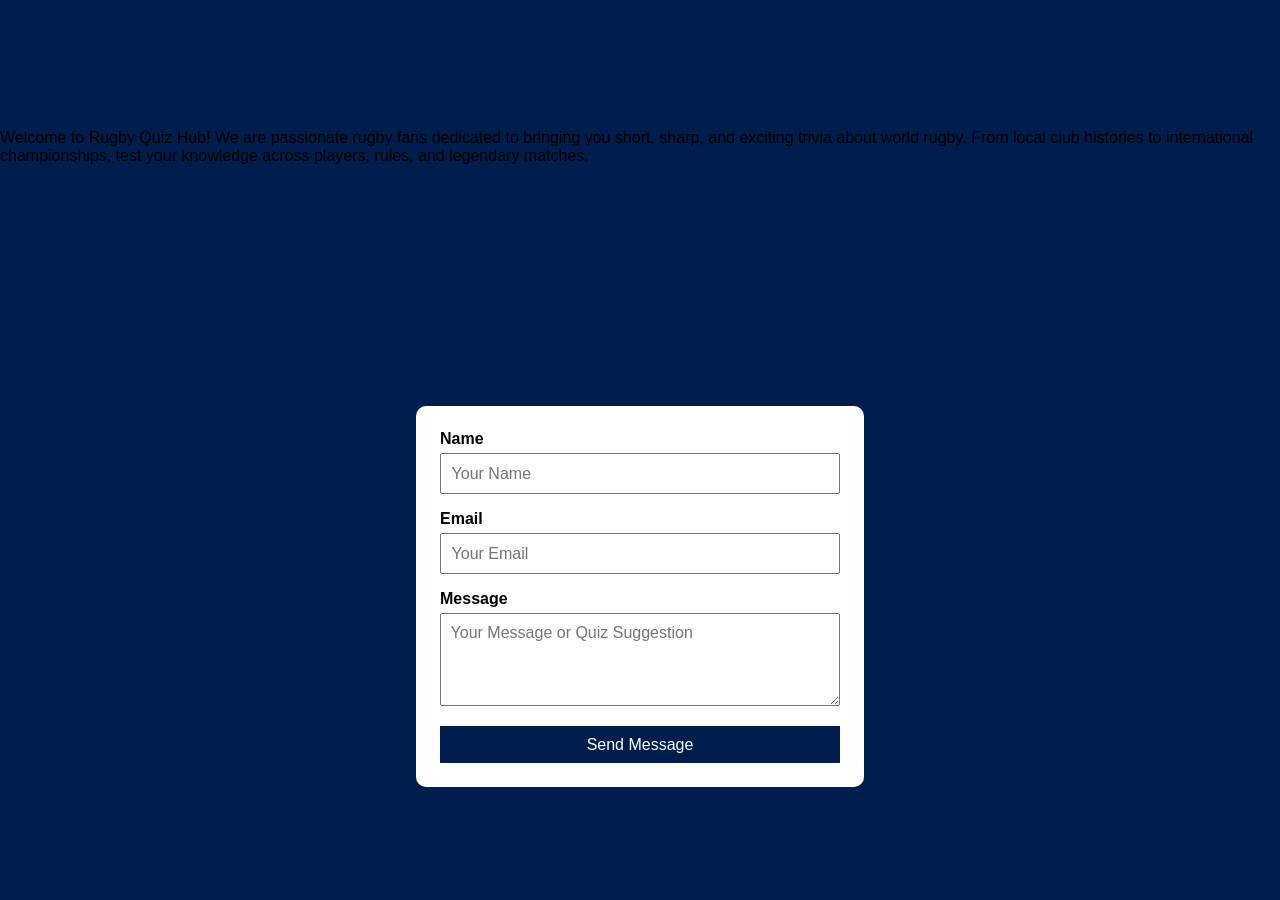
==== Feedback.html @ ea7ba4f9 "update" ====
<!DOCTYPE html>
<html lang="en">
<head>
    <meta charset="UTF-8">
    <meta name="viewport" content="width=device-width, initial-scale=1.0">
    <title>FeedBack</title>
    <style>
body {
  margin: 0;
  min-height: 100vh;
  display: grid;
  place-items: center;
  background: #001e4d;
  font-family: sans-serif;
}
#contactForm {
  width: 90vw;
  max-width: 400px;
  padding: 1.5rem;
  background: #fff;
  border-radius: 10px;
}
.form-group { margin-bottom: 1rem; }
label { display: block; font-weight: bold; margin-bottom: 0.3rem; }
input, textarea, button {
  width: 100%;
  padding: 0.6rem;
  box-sizing: border-box;
  font: inherit;
}
button {
  color: #fff;
  background: #001e4d;
  border: 0;
  cursor: pointer;
}




    </style>
</head>
<body>
    <section>
<p>
    Welcome to Rugby Quiz Hub! We are passionate rugby fans dedicated to bringing you short, sharp, and exciting trivia about world rugby. From local club histories to international championships, test your knowledge across players, rules, and legendary matches.

</p>
</section>

<section>
<form id="contactForm">
        <div class="form-group">
          <label for="name">Name</label>
          <input type="text" id="name" placeholder="Your Name" required />
        </div>
        <div class="form-group">
          <label for="email">Email</label>
          <input type="email" id="email" placeholder="Your Email" required />
        </div>
        <div class="form-group">
          <label for="message">Message</label>
          <textarea id="message" rows="4" placeholder="Your Message or Quiz Suggestion" required></textarea>
        </div>
        <button type="submit">Send Message</button>
      </form>

</section>
<script>
const form = document.getElementById("contactForm");

form.addEventListener("submit", e => {
  e.preventDefault();

  const email = document.getElementById("email").value.trim();
  const message = document.getElementById("message").value.trim();

  const saved = JSON.parse(localStorage.getItem("feedback")) || [];
  saved.push({ email, message });
  localStorage.setItem("feedback", JSON.stringify(saved));

  form.reset();
  alert("Thanks! Your message was saved.");
});


 </script>

</body>
</html>
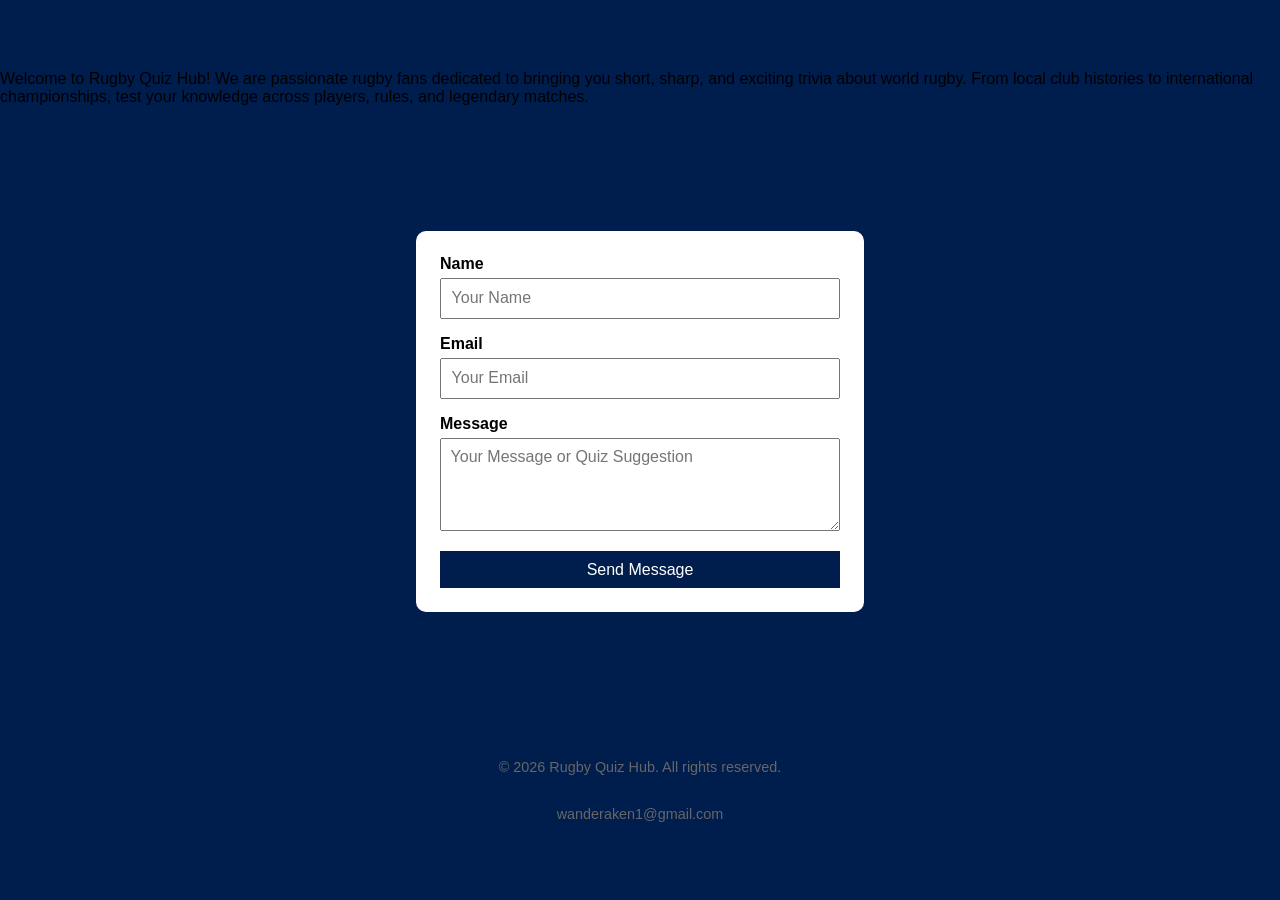
==== commit 322ad8dd: "footer" ====
--- a/Feedback.html
+++ b/Feedback.html
@@ -12,6 +12,12 @@
   place-items: center;
   background: #001e4d;
   font-family: sans-serif;
+}
+p {
+    width: 100%;
+    border: 0cap;
+    text-align: left;
+    display: flex;
 }
 #contactForm {
   width: 90vw;
@@ -33,21 +39,24 @@
   background: #001e4d;
   border: 0;
   cursor: pointer;
+
 }
 
-
-
-
+/* Footer */
+    footer {
+      text-align: center;
+      padding: 1.5rem;
+      font-size: 0.9rem;
+      color: #666;
+    }
     </style>
 </head>
 <body>
     <section>
 <p>
     Welcome to Rugby Quiz Hub! We are passionate rugby fans dedicated to bringing you short, sharp, and exciting trivia about world rugby. From local club histories to international championships, test your knowledge across players, rules, and legendary matches.
-
 </p>
 </section>
-
 <section>
 <form id="contactForm">
         <div class="form-group">
@@ -66,6 +75,10 @@
       </form>
 
 </section>
+<footer> 
+    <p>&copy; 2026 Rugby Quiz Hub. All rights reserved.</p>
+    <br>wanderaken1@gmail.com<br>
+</footer>
 <script>
 const form = document.getElementById("contactForm");
 
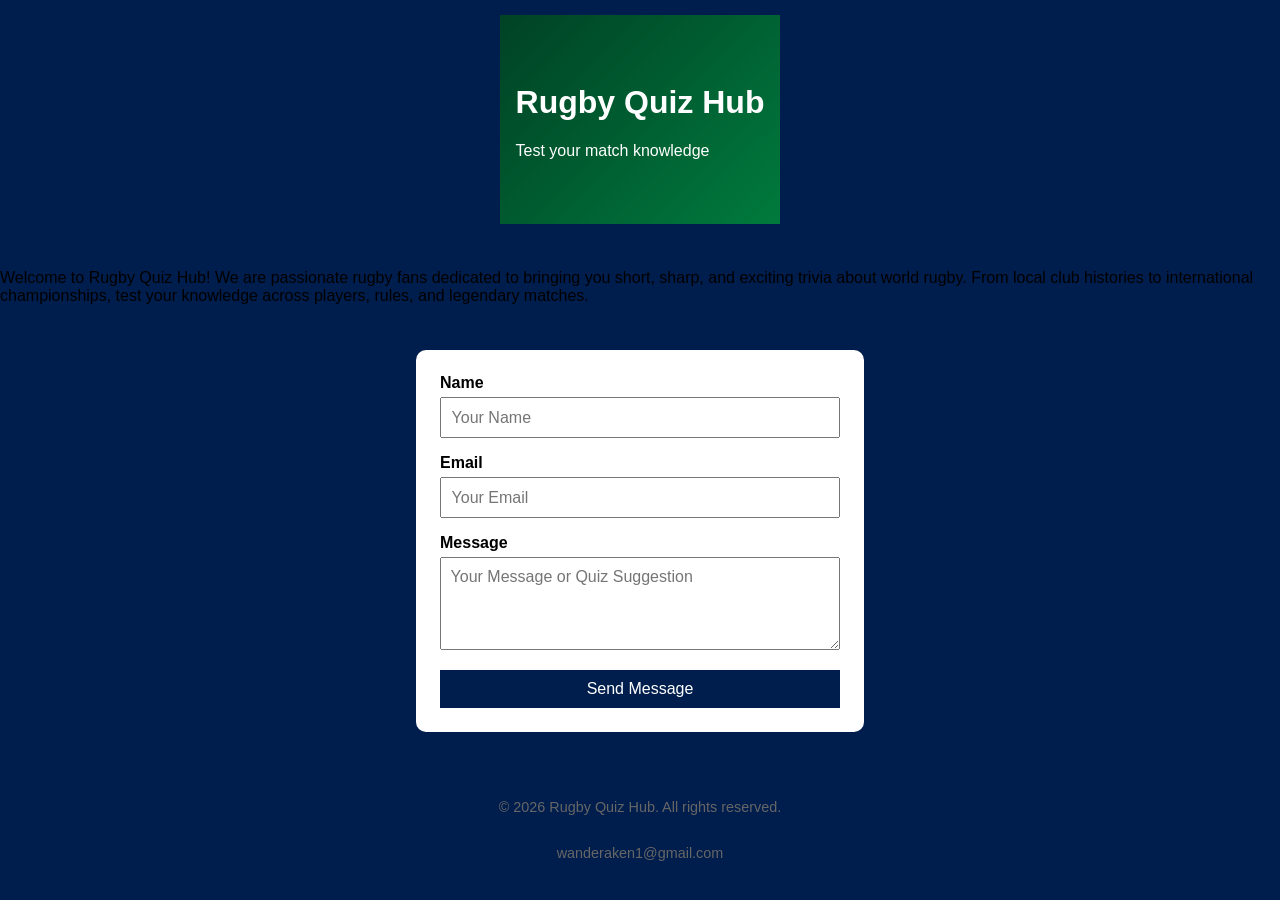
==== commit 2b07dfdf: "Header" ====
--- a/Feedback.html
+++ b/Feedback.html
@@ -12,7 +12,14 @@
   place-items: center;
   background: #001e4d;
   font-family: sans-serif;
-}
+}header {
+      background: linear-gradient(135deg, #004225, #007a3d);
+      color: #ffffff;
+      text-align: center;
+      padding: 3rem 1rem;
+    }
+
+
 p {
     width: 100%;
     border: 0cap;
@@ -52,6 +59,14 @@
     </style>
 </head>
 <body>
+<header>
+    <h1>Rugby Quiz Hub</h1>
+    <p>Test your match knowledge
+        
+    </p>
+  </header>
+
+
     <section>
 <p>
     Welcome to Rugby Quiz Hub! We are passionate rugby fans dedicated to bringing you short, sharp, and exciting trivia about world rugby. From local club histories to international championships, test your knowledge across players, rules, and legendary matches.
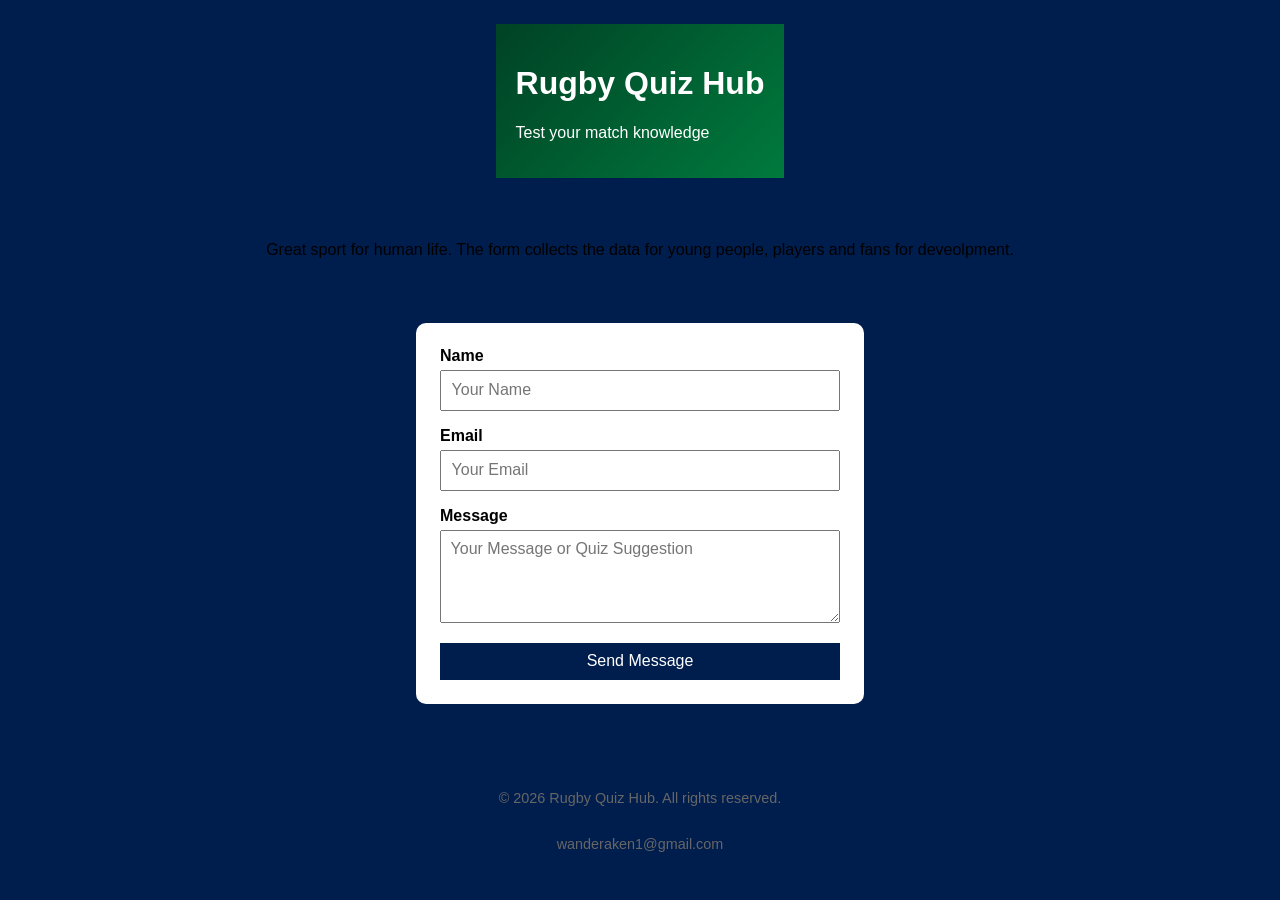
==== commit dff1099a: "update" ====
--- a/Feedback.html
+++ b/Feedback.html
@@ -16,7 +16,8 @@
       background: linear-gradient(135deg, #004225, #007a3d);
       color: #ffffff;
       text-align: center;
-      padding: 3rem 1rem;
+      padding:20px;
+      border: #004225 100%;
     }
 
 
@@ -68,9 +69,7 @@
 
 
     <section>
-<p>
-    Welcome to Rugby Quiz Hub! We are passionate rugby fans dedicated to bringing you short, sharp, and exciting trivia about world rugby. From local club histories to international championships, test your knowledge across players, rules, and legendary matches.
-</p>
+<p> Great sport for human life. The form collects the data for young people, players and fans for deveolpment.</p>
 </section>
 <section>
 <form id="contactForm">
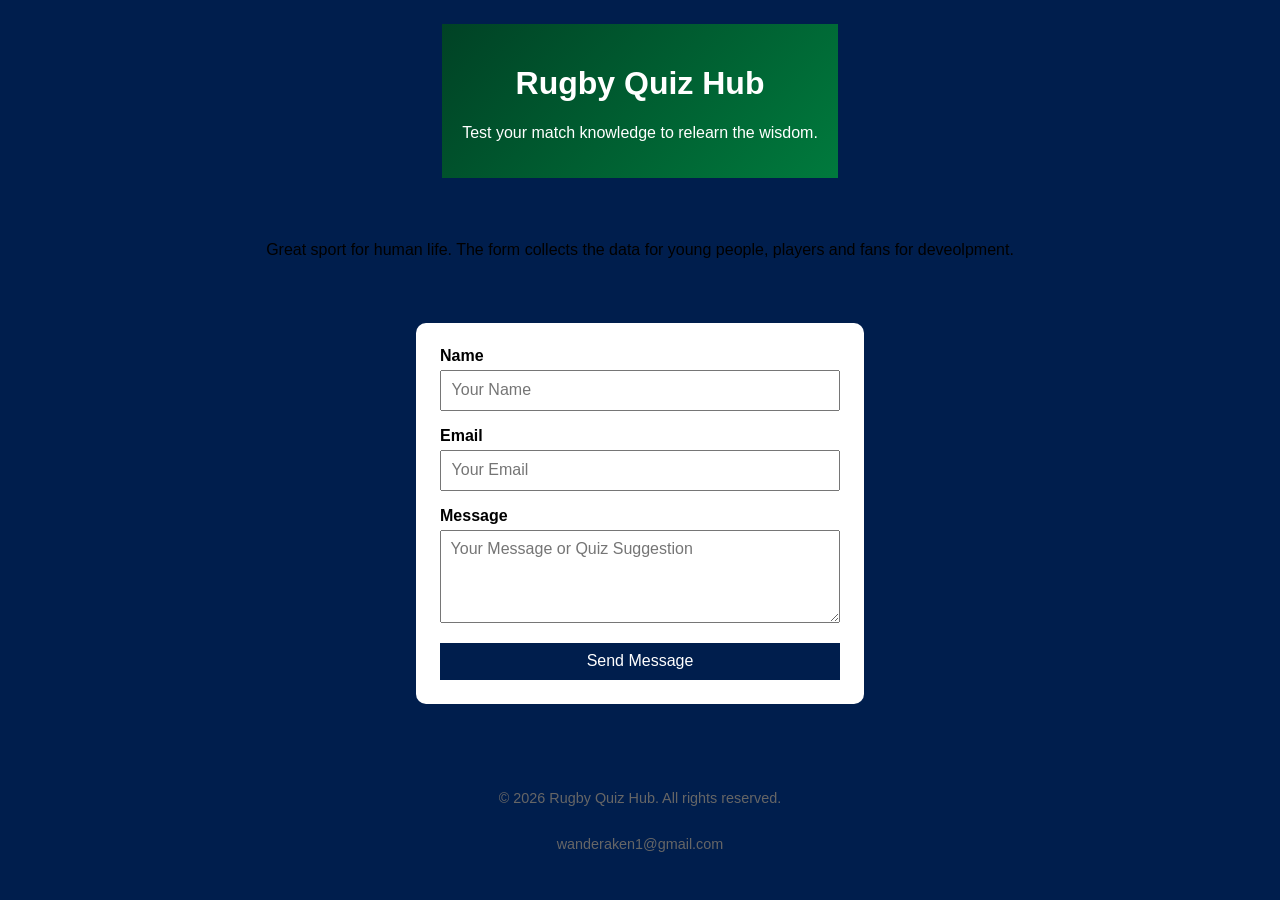
==== commit ad5fe82d: "update" ====
--- a/Feedback.html
+++ b/Feedback.html
@@ -62,7 +62,7 @@
 <body>
 <header>
     <h1>Rugby Quiz Hub</h1>
-    <p>Test your match knowledge
+    <p>Test your match knowledge to relearn the wisdom.
         
     </p>
   </header>
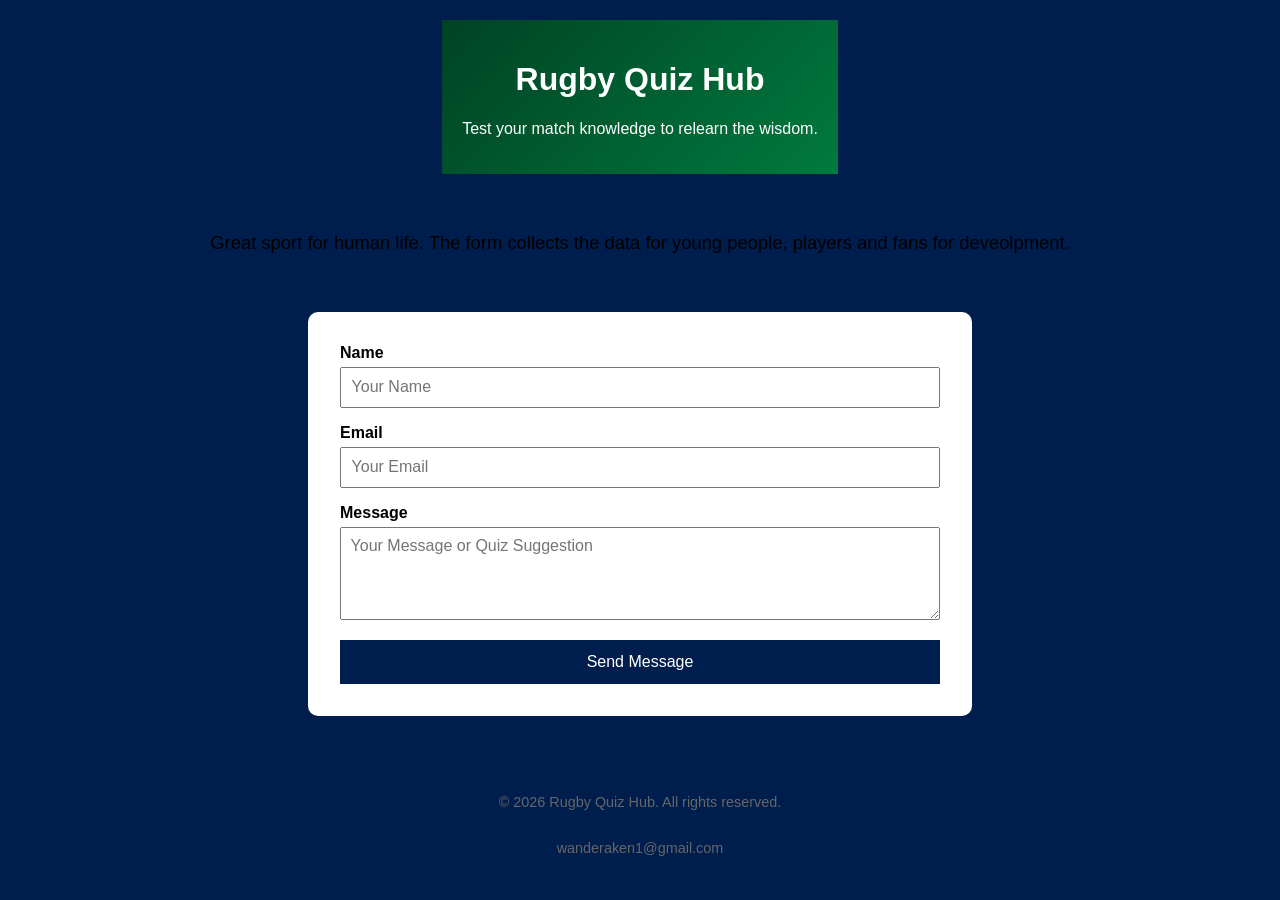
==== commit f873c102: "queries media" ====
--- a/Feedback.html
+++ b/Feedback.html
@@ -57,17 +57,37 @@
       font-size: 0.9rem;
       color: #666;
     }
+@media (max-width: 360px) {
+  header h1 { font-size: 1.4rem; }
+  section { padding: 0 .75rem; font-size: .9rem; }
+  #contactForm { width: 94vw; padding: 1rem; }
+  footer { font-size: .8rem; }
+}
+@media (min-width: 600px) {
+  #contactForm { max-width: 500px; }
+  section p { text-align: center; font-size: 1.05rem; }
+}
+@media (min-width: 1024px) {
+  #contactForm { max-width: 600px; padding: 2rem; }
+  section p { font-size: 1.15rem; }
+  button { padding: .8rem;}}
+@media (min-width: 1440px) {
+  header h1 { font-size: 3rem; }
+  #contactForm { max-width: 650px; }}
+@media (max-height: 480px) and (orientation: landscape) {
+  header { padding: .6rem 1rem; }
+  header h1 { font-size: 1.3rem; }
+  textarea { min-height: 4rem; }
+  footer { padding: .75rem; }
+}
     </style>
 </head>
 <body>
 <header>
     <h1>Rugby Quiz Hub</h1>
-    <p>Test your match knowledge to relearn the wisdom.
-        
+    <p>Test your match knowledge to relearn the wisdom.       
     </p>
   </header>
-
-
     <section>
 <p> Great sport for human life. The form collects the data for young people, players and fans for deveolpment.</p>
 </section>
@@ -87,7 +107,6 @@
         </div>
         <button type="submit">Send Message</button>
       </form>
-
 </section>
 <footer> 
     <p>&copy; 2026 Rugby Quiz Hub. All rights reserved.</p>
@@ -95,23 +114,16 @@
 </footer>
 <script>
 const form = document.getElementById("contactForm");
-
 form.addEventListener("submit", e => {
   e.preventDefault();
-
   const email = document.getElementById("email").value.trim();
   const message = document.getElementById("message").value.trim();
-
   const saved = JSON.parse(localStorage.getItem("feedback")) || [];
   saved.push({ email, message });
   localStorage.setItem("feedback", JSON.stringify(saved));
-
   form.reset();
   alert("Thanks! Your message was saved.");
 });
-
-
  </script>
-
 </body>
 </html>
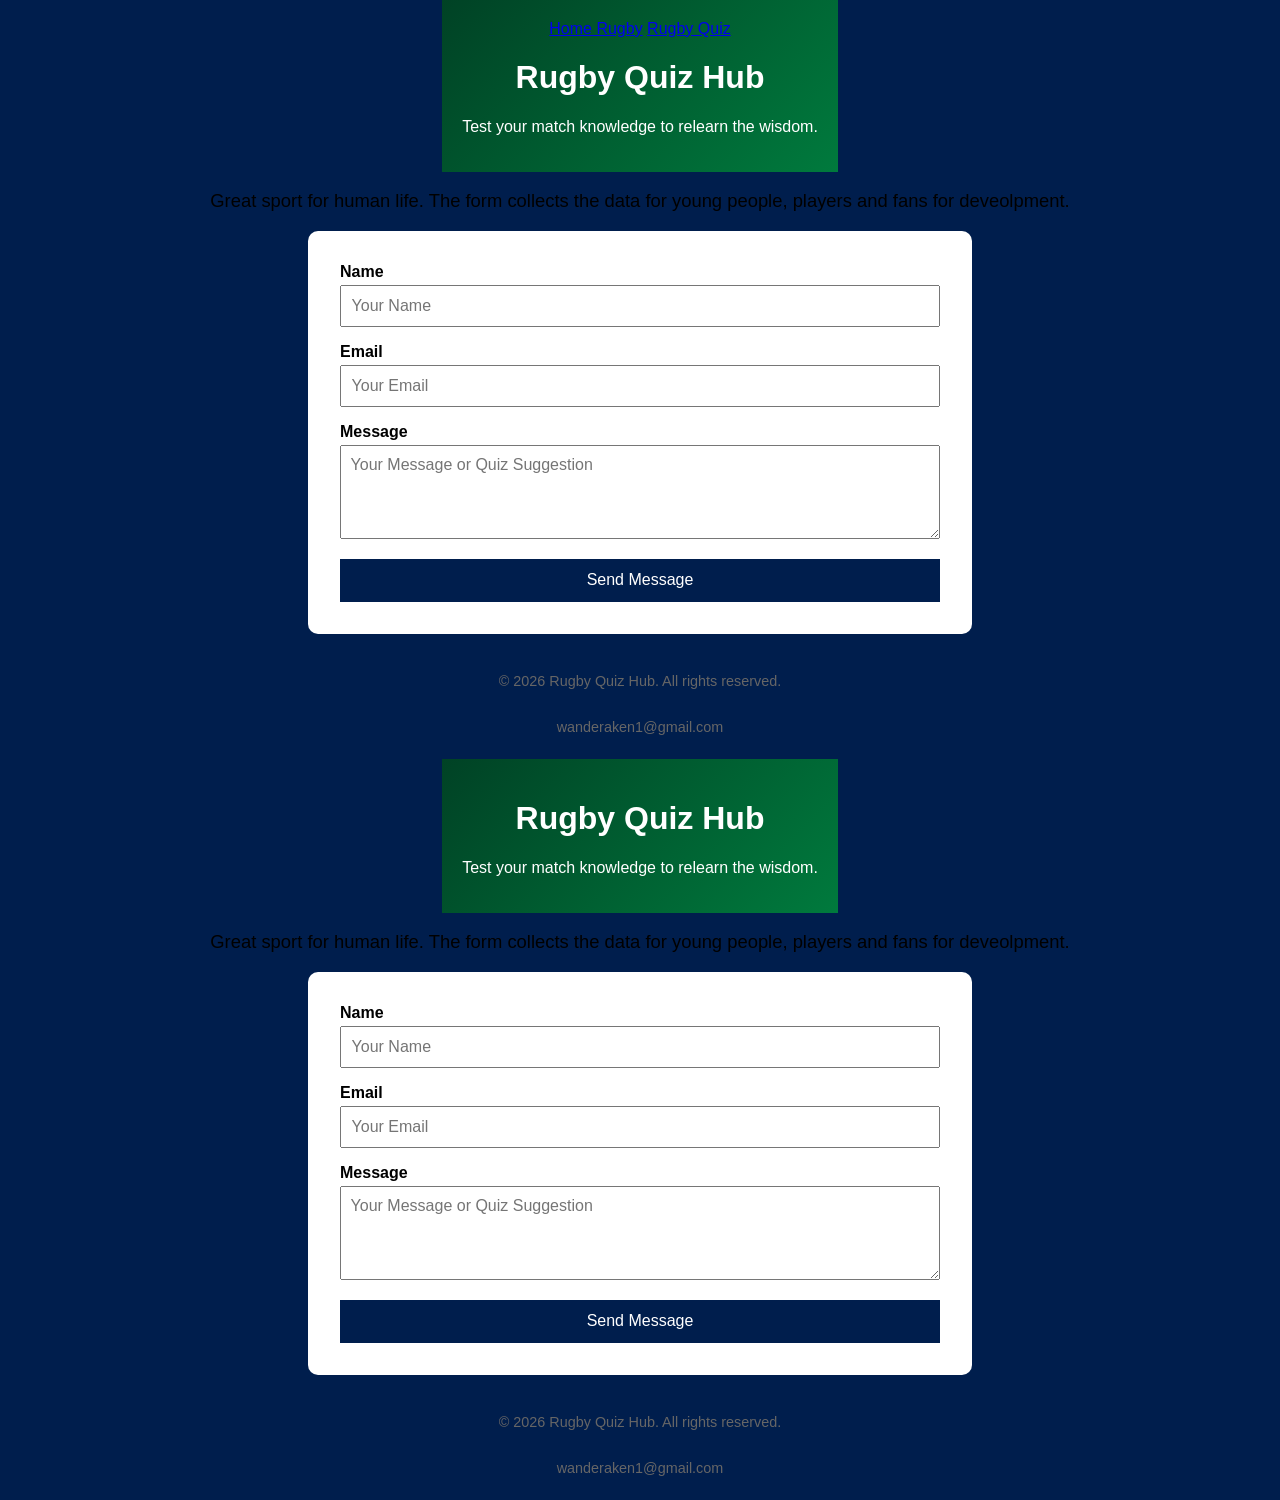
==== commit abacd90d: "a tag updates" ====
--- a/Feedback.html
+++ b/Feedback.html
@@ -1,4 +1,135 @@
 <!DOCTYPE html>
+<html lang="en">
+<head>
+    <meta charset="UTF-8">
+    <meta name="viewport" content="width=device-width, initial-scale=1.0">
+    <title>FeedBack</title>
+    <style>
+body {
+  margin: 0;
+  min-height: 100vh;
+  display: grid;
+  place-items: center;
+  background: #001e4d;
+  font-family: sans-serif;
+}header {
+      background: linear-gradient(135deg, #004225, #007a3d);
+      color: #ffffff;
+      text-align: center;
+      padding:20px;
+      border: #004225 100%;
+    }
+
+
+p {
+    width: 100%;
+    border: 0cap;
+    text-align: left;
+    display: flex;
+}
+#contactForm {
+  width: 90vw;
+  max-width: 400px;
+  padding: 1.5rem;
+  background: #fff;
+  border-radius: 10px;
+}
+.form-group { margin-bottom: 1rem; }
+label { display: block; font-weight: bold; margin-bottom: 0.3rem; }
+input, textarea, button {
+  width: 100%;
+  padding: 0.6rem;
+  box-sizing: border-box;
+  font: inherit;
+}
+button {
+  color: #fff;
+  background: #001e4d;
+  border: 0;
+  cursor: pointer;
+
+}
+
+/* Footer */
+    footer {
+      text-align: center;
+      padding: 1.5rem;
+      font-size: 0.9rem;
+      color: #666;
+    }
+@media (max-width: 360px) {
+  header h1 { font-size: 1.4rem; }
+  section { padding: 0 .75rem; font-size: .9rem; }
+  #contactForm { width: 94vw; padding: 1rem; }
+  footer { font-size: .8rem; }
+}
+@media (min-width: 600px) {
+  #contactForm { max-width: 500px; }
+  section p { text-align: center; font-size: 1.05rem; }
+}
+@media (min-width: 1024px) {
+  #contactForm { max-width: 600px; padding: 2rem; }
+  section p { font-size: 1.15rem; }
+  button { padding: .8rem;}}
+@media (min-width: 1440px) {
+  header h1 { font-size: 3rem; }
+  #contactForm { max-width: 650px; }}
+@media (max-height: 480px) and (orientation: landscape) {
+  header { padding: .6rem 1rem; }
+  header h1 { font-size: 1.3rem; }
+  textarea { min-height: 4rem; }
+  footer { padding: .75rem; }
+}
+    </style>
+</head>
+<body>
+<header>
+  <a href="Home.html">Home Rugby</a>
+  <a href="index.html">Rugby Quiz</a>
+
+    <h1>Rugby Quiz Hub</h1>
+    <p>Test your match knowledge to relearn the wisdom.       
+    </p>
+  </header>
+    <section>
+<p> Great sport for human life. The form collects the data for young people, players and fans for deveolpment.</p>
+</section>
+<section>
+<form id="contactForm">
+        <div class="form-group">
+          <label for="name">Name</label>
+          <input type="text" id="name" placeholder="Your Name" required />
+        </div>
+        <div class="form-group">
+          <label for="email">Email</label>
+          <input type="email" id="email" placeholder="Your Email" required />
+        </div>
+        <div class="form-group">
+          <label for="message">Message</label>
+          <textarea id="message" rows="4" placeholder="Your Message or Quiz Suggestion" required></textarea>
+        </div>
+        <button type="submit">Send Message</button>
+      </form>
+</section>
+<footer> 
+    <p>&copy; 2026 Rugby Quiz Hub. All rights reserved.</p>
+    <br>wanderaken1@gmail.com<br>
+</footer>
+<script>
+const form = document.getElementById("contactForm");
+form.addEventListener("submit", e => {
+  e.preventDefault();
+  const email = document.getElementById("email").value.trim();
+  const message = document.getElementById("message").value.trim();
+  const saved = JSON.parse(localStorage.getItem("feedback")) || [];
+  saved.push({ email, message });
+  localStorage.setItem("feedback", JSON.stringify(saved));
+  form.reset();
+  alert("Thanks! Your message was saved.");
+});
+ </script>
+</body>
+</html><!DOCTYPE html>
 <html lang="en">
 <head>
     <meta charset="UTF-8">
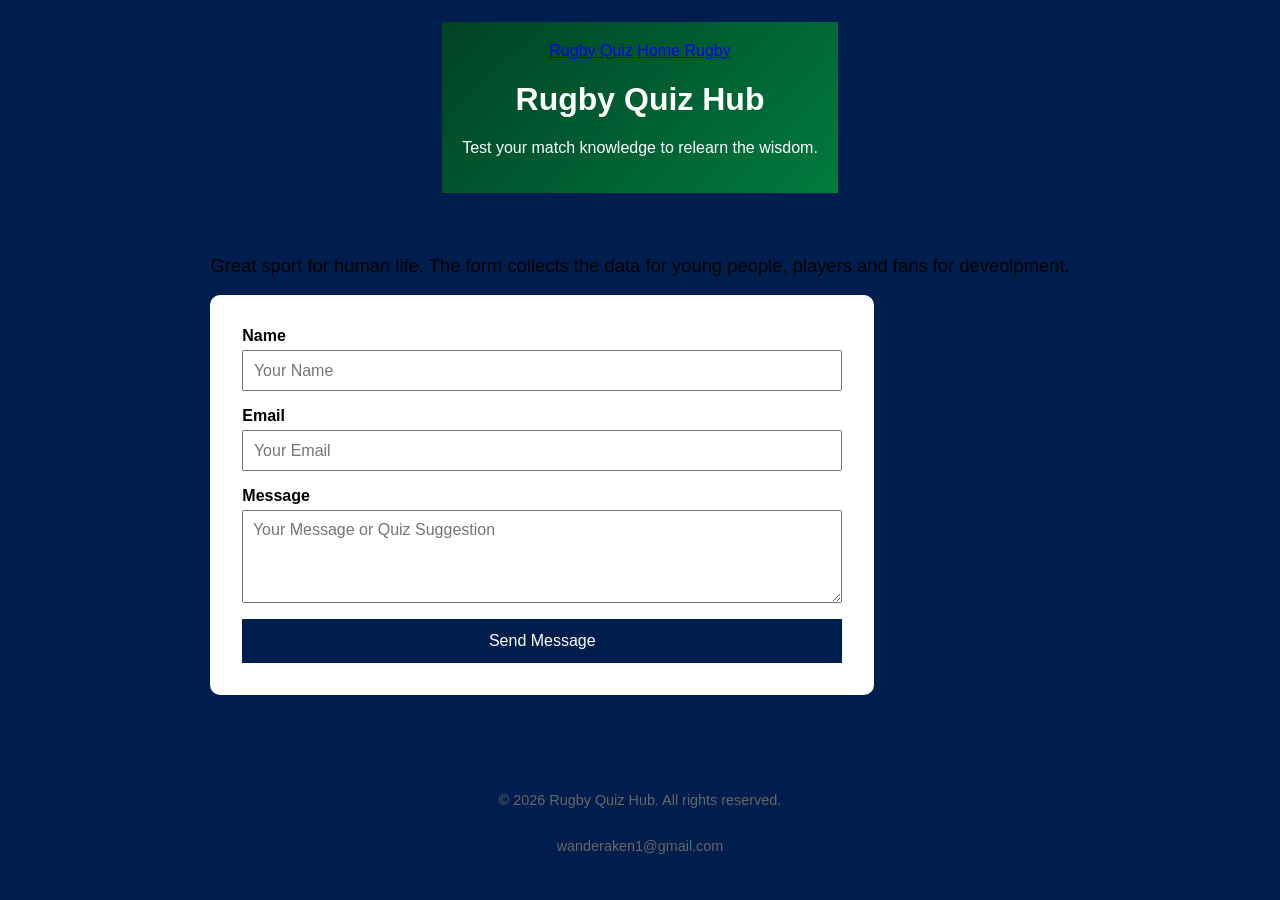
==== commit ef1ba3b7: "Rugby Quiz" ====
--- a/Feedback.html
+++ b/Feedback.html
@@ -1,134 +1,4 @@
-<!DOCTYPE html>
-<html lang="en">
-<head>
-    <meta charset="UTF-8">
-    <meta name="viewport" content="width=device-width, initial-scale=1.0">
-    <title>FeedBack</title>
-    <style>
-body {
-  margin: 0;
-  min-height: 100vh;
-  display: grid;
-  place-items: center;
-  background: #001e4d;
-  font-family: sans-serif;
-}header {
-      background: linear-gradient(135deg, #004225, #007a3d);
-      color: #ffffff;
-      text-align: center;
-      padding:20px;
-      border: #004225 100%;
-    }
 
-
-p {
-    width: 100%;
-    border: 0cap;
-    text-align: left;
-    display: flex;
-}
-#contactForm {
-  width: 90vw;
-  max-width: 400px;
-  padding: 1.5rem;
-  background: #fff;
-  border-radius: 10px;
-}
-.form-group { margin-bottom: 1rem; }
-label { display: block; font-weight: bold; margin-bottom: 0.3rem; }
-input, textarea, button {
-  width: 100%;
-  padding: 0.6rem;
-  box-sizing: border-box;
-  font: inherit;
-}
-button {
-  color: #fff;
-  background: #001e4d;
-  border: 0;
-  cursor: pointer;
-
-}
-
-/* Footer */
-    footer {
-      text-align: center;
-      padding: 1.5rem;
-      font-size: 0.9rem;
-      color: #666;
-    }
-@media (max-width: 360px) {
-  header h1 { font-size: 1.4rem; }
-  section { padding: 0 .75rem; font-size: .9rem; }
-  #contactForm { width: 94vw; padding: 1rem; }
-  footer { font-size: .8rem; }
-}
-@media (min-width: 600px) {
-  #contactForm { max-width: 500px; }
-  section p { text-align: center; font-size: 1.05rem; }
-}
-@media (min-width: 1024px) {
-  #contactForm { max-width: 600px; padding: 2rem; }
-  section p { font-size: 1.15rem; }
-  button { padding: .8rem;}}
-@media (min-width: 1440px) {
-  header h1 { font-size: 3rem; }
-  #contactForm { max-width: 650px; }}
-@media (max-height: 480px) and (orientation: landscape) {
-  header { padding: .6rem 1rem; }
-  header h1 { font-size: 1.3rem; }
-  textarea { min-height: 4rem; }
-  footer { padding: .75rem; }
-}
-    </style>
-</head>
-<body>
-<header>
-  <a href="Home.html">Home Rugby</a>
-  <a href="index.html">Rugby Quiz</a>
-
-    <h1>Rugby Quiz Hub</h1>
-    <p>Test your match knowledge to relearn the wisdom.       
-    </p>
-  </header>
-    <section>
-<p> Great sport for human life. The form collects the data for young people, players and fans for deveolpment.</p>
-</section>
-<section>
-<form id="contactForm">
-        <div class="form-group">
-          <label for="name">Name</label>
-          <input type="text" id="name" placeholder="Your Name" required />
-        </div>
-        <div class="form-group">
-          <label for="email">Email</label>
-          <input type="email" id="email" placeholder="Your Email" required />
-        </div>
-        <div class="form-group">
-          <label for="message">Message</label>
-          <textarea id="message" rows="4" placeholder="Your Message or Quiz Suggestion" required></textarea>
-        </div>
-        <button type="submit">Send Message</button>
-      </form>
-</section>
-<footer> 
-    <p>&copy; 2026 Rugby Quiz Hub. All rights reserved.</p>
-    <br>wanderaken1@gmail.com<br>
-</footer>
-<script>
-const form = document.getElementById("contactForm");
-form.addEventListener("submit", e => {
-  e.preventDefault();
-  const email = document.getElementById("email").value.trim();
-  const message = document.getElementById("message").value.trim();
-  const saved = JSON.parse(localStorage.getItem("feedback")) || [];
-  saved.push({ email, message });
-  localStorage.setItem("feedback", JSON.stringify(saved));
-  form.reset();
-  alert("Thanks! Your message was saved.");
-});
- </script>
-</body>
 </html><!DOCTYPE html>
 <html lang="en">
 <head>
@@ -215,10 +85,14 @@
 </head>
 <body>
 <header>
+  <a href="index.html">Rugby Quiz</a>
+  <a href="Home.html">Home Rugby</a>
     <h1>Rugby Quiz Hub</h1>
     <p>Test your match knowledge to relearn the wisdom.       
     </p>
   </header>
+  <main>
+
     <section>
 <p> Great sport for human life. The form collects the data for young people, players and fans for deveolpment.</p>
 </section>
@@ -239,12 +113,13 @@
         <button type="submit">Send Message</button>
       </form>
 </section>
+  </main>
 <footer> 
     <p>&copy; 2026 Rugby Quiz Hub. All rights reserved.</p>
     <br>wanderaken1@gmail.com<br>
 </footer>
 <script>
-const form = document.getElementById("contactForm");
+const Form = document.getElementById("contactForm");
 form.addEventListener("submit", e => {
   e.preventDefault();
   const email = document.getElementById("email").value.trim();
@@ -254,7 +129,7 @@
   localStorage.setItem("feedback", JSON.stringify(saved));
   form.reset();
   alert("Thanks! Your message was saved.");
-});
+}); // Let the user know their message was saved
  </script>
 </body>
 </html>
